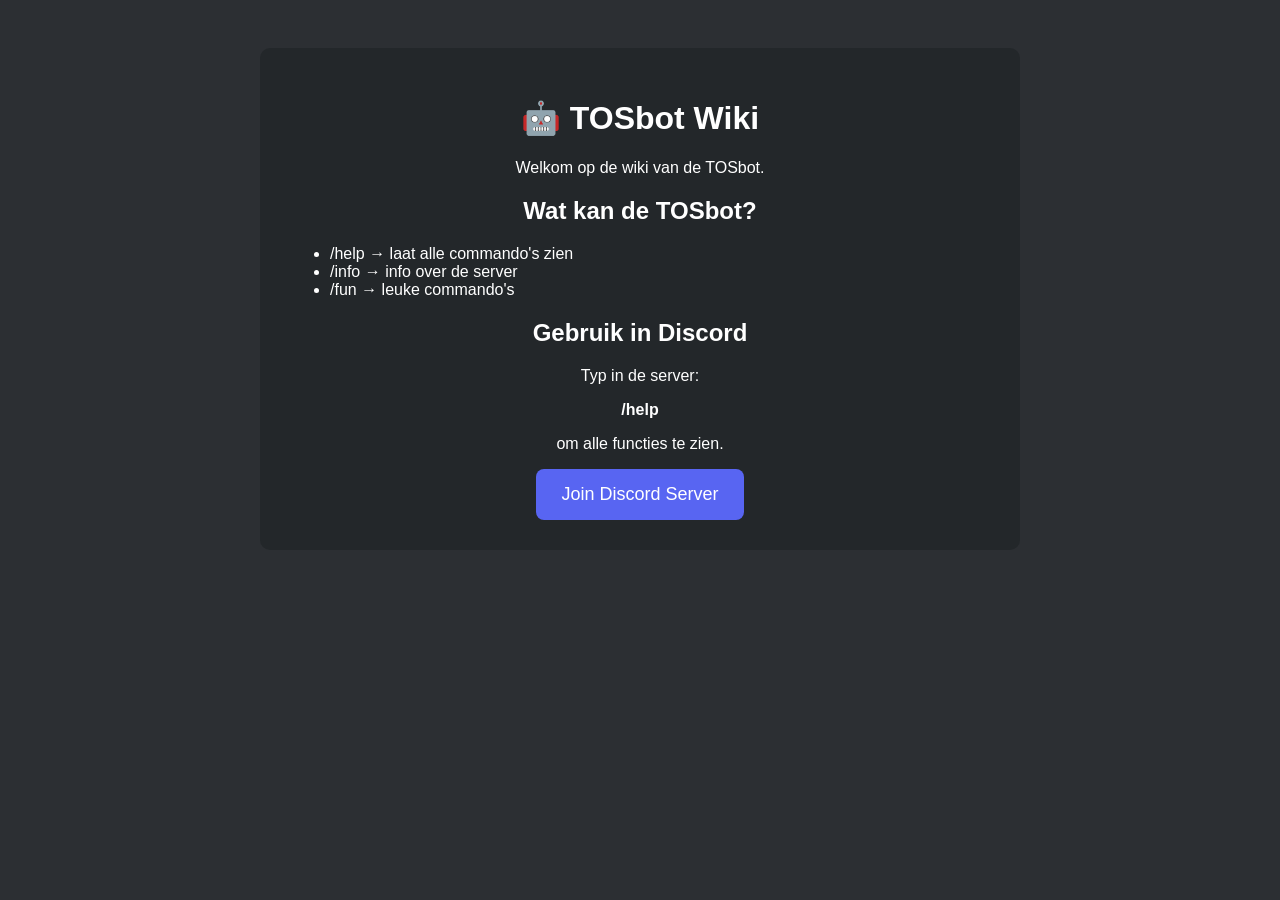
==== index.html @ 9c4ed3f4 "Create index.html" ====
<!DOCTYPE html>
<html>
<head>
<title>Mijn Discord Bot</title>
<style>
body{
font-family: Arial;
background:#2c2f33;
color:white;
text-align:center;
padding:40px;
}
.box{
background:#23272a;
padding:30px;
border-radius:10px;
max-width:700px;
margin:auto;
}
button{
background:#5865F2;
color:white;
border:none;
padding:15px 25px;
font-size:18px;
border-radius:8px;
cursor:pointer;
}
</style>
</head>

<body>

<div class="box">
<h1>🤖 TOSbot Wiki</h1>

<p>Welkom op de wiki van de TOSbot.</p>

<h2>Wat kan de TOSbot?</h2>

<ul style="text-align:left">
<li>/help → laat alle commando's zien</li>
<li>/info → info over de server</li>
<li>/fun → leuke commando's</li>
</ul>

<h2>Gebruik in Discord</h2>

<p>Typ in de server:</p>

<b>/help</b>

<p>om alle functies te zien.</p>

<button onclick="window.location.href='https://discord.gg/JOUWLINK'">
Join Discord Server
</button>

</div>

</body>
</html>
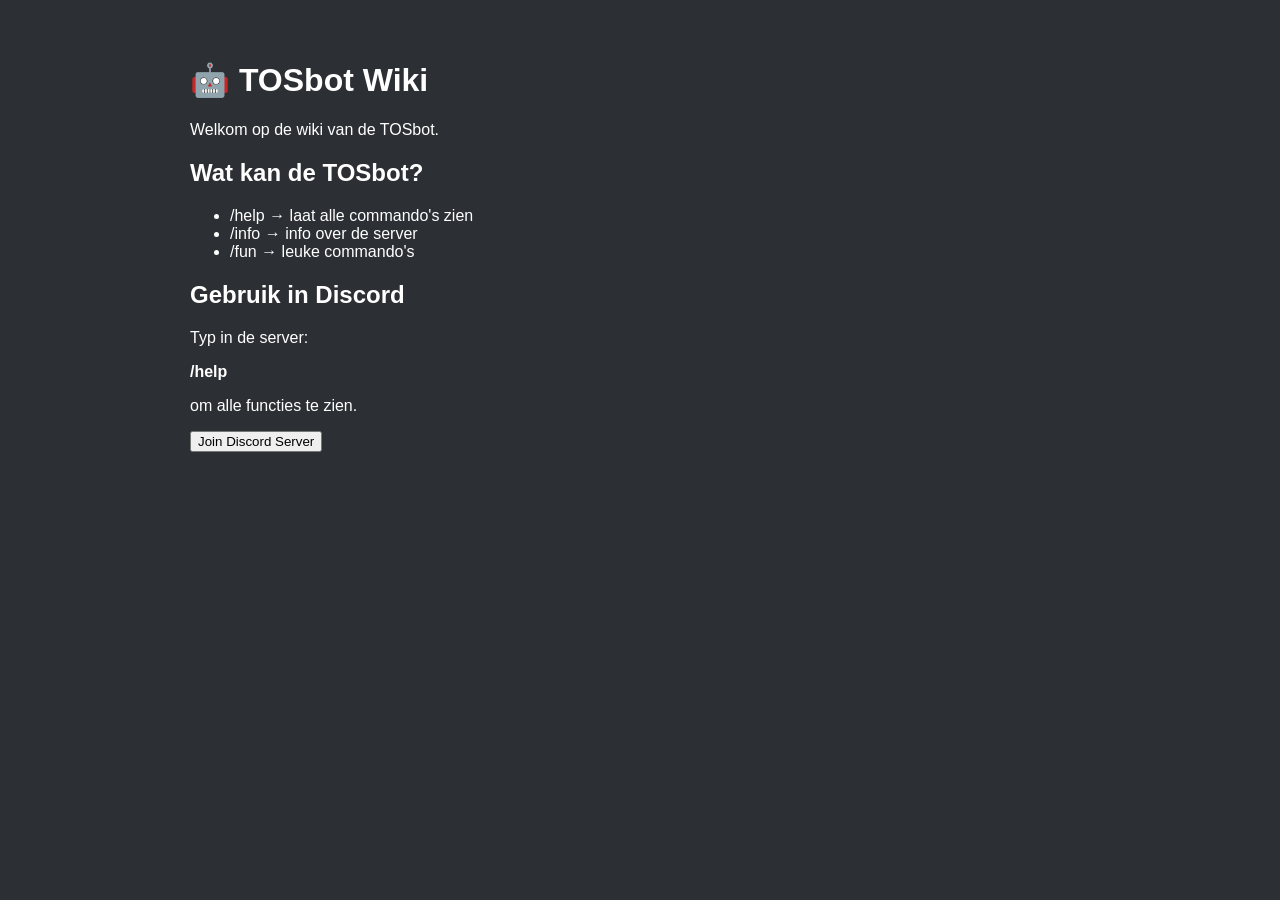
==== commit c51fe21b: "css toepassen" ====
--- a/index.html
+++ b/index.html
@@ -2,31 +2,7 @@
 <html>
 <head>
 <title>Mijn Discord Bot</title>
-<style>
-body{
-font-family: Arial;
-background:#2c2f33;
-color:white;
-text-align:center;
-padding:40px;
-}
-.box{
-background:#23272a;
-padding:30px;
-border-radius:10px;
-max-width:700px;
-margin:auto;
-}
-button{
-background:#5865F2;
-color:white;
-border:none;
-padding:15px 25px;
-font-size:18px;
-border-radius:8px;
-cursor:pointer;
-}
-</style>
+<link rel="stylesheet" href="../style.css">
 </head>
 
 <body>
--- a/style.css
+++ b/style.css
@@ -0,0 +1,20 @@
+body{
+font-family:Arial;
+background:#2c2f33;
+color:white;
+max-width:900px;
+margin:auto;
+padding:40px;
+}
+
+a{
+color:#5865F2;
+text-decoration:none;
+}
+
+.rolebox{
+background:#23272a;
+padding:20px;
+border-radius:10px;
+margin:20px 0;
+}
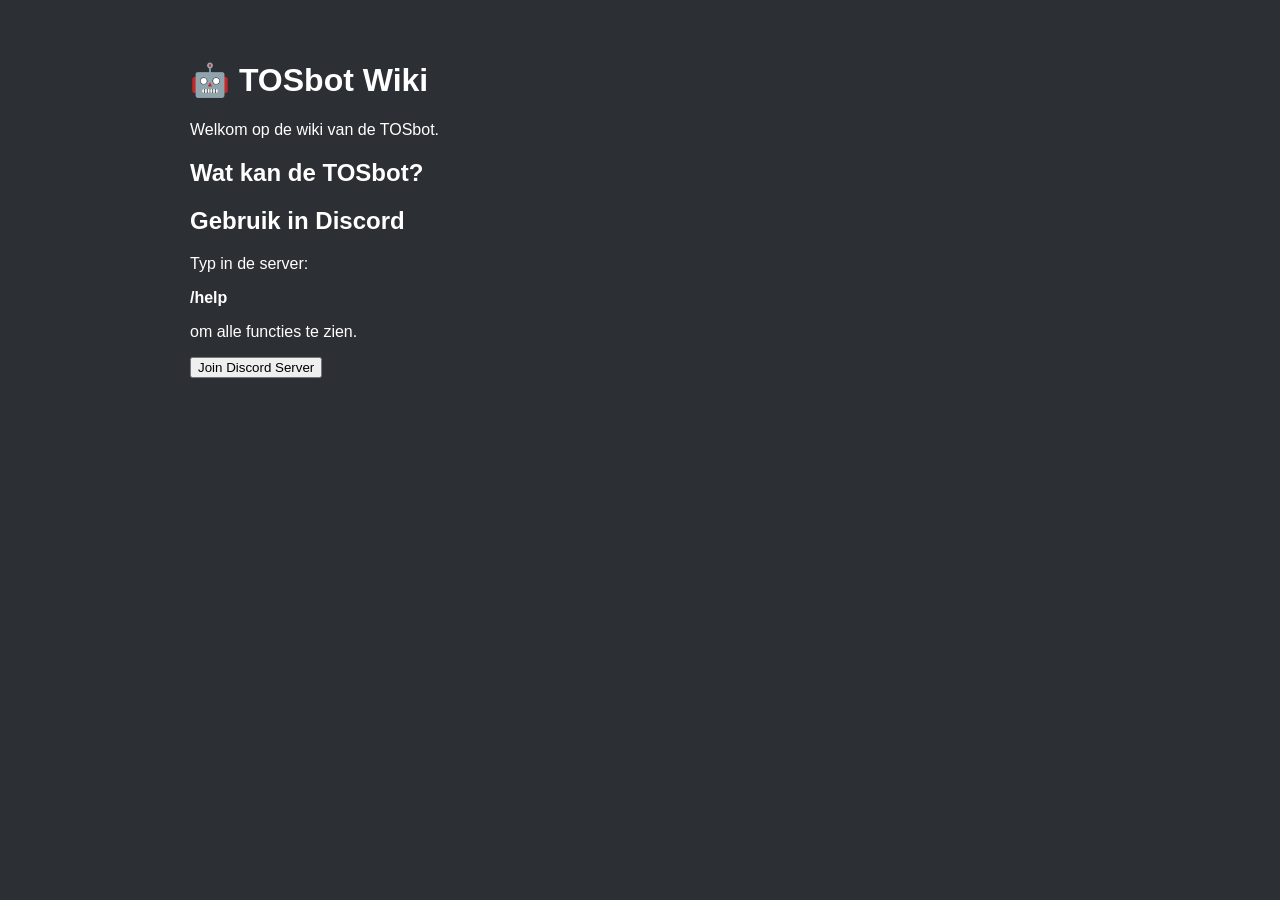
==== commit 51cc4836: "test" ====
--- a/index.html
+++ b/index.html
@@ -14,11 +14,6 @@
 
 <h2>Wat kan de TOSbot?</h2>
 
-<ul style="text-align:left">
-<li>/help → laat alle commando's zien</li>
-<li>/info → info over de server</li>
-<li>/fun → leuke commando's</li>
-</ul>
 
 <h2>Gebruik in Discord</h2>
 
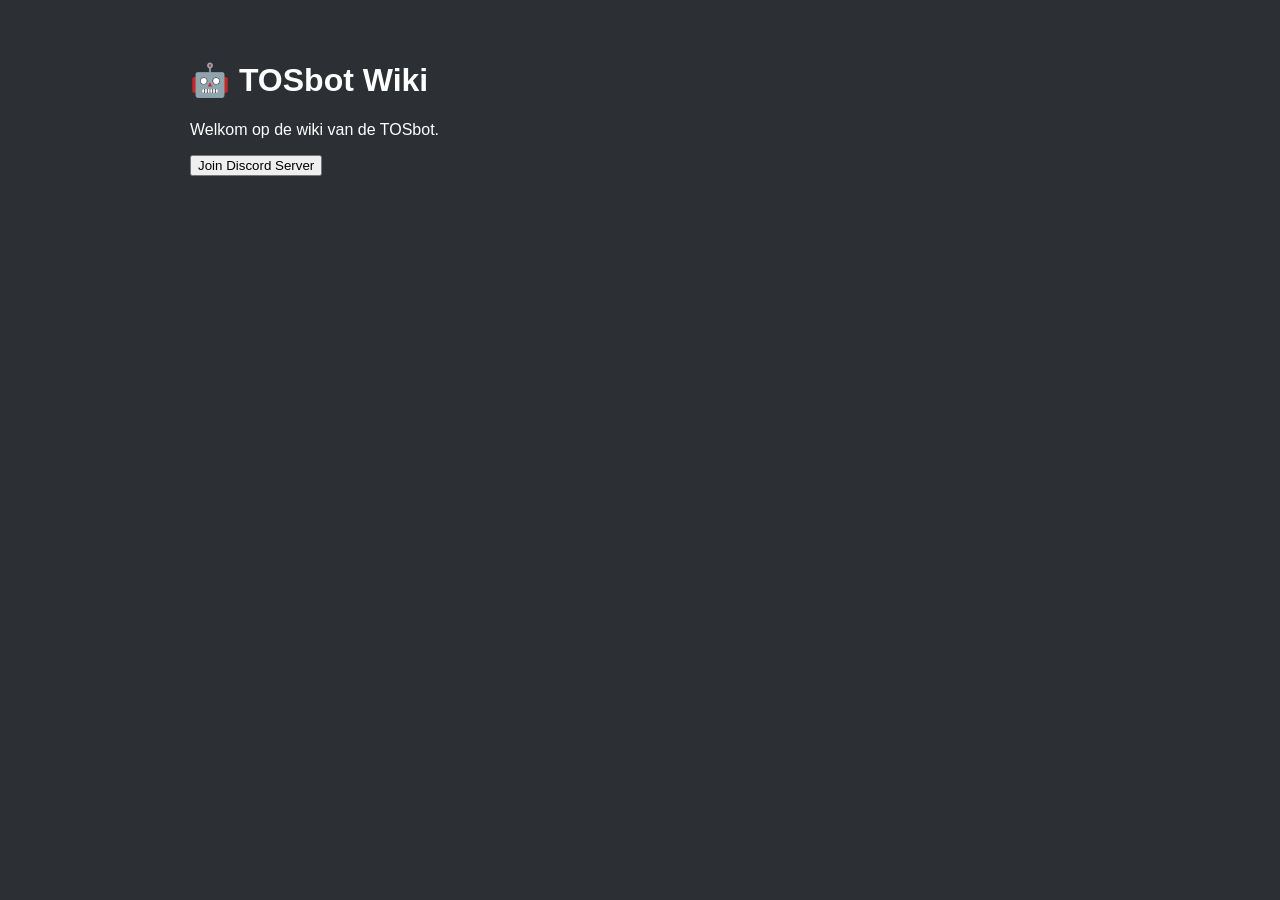
==== commit 1b0901df: "homepage" ====
--- a/index.html
+++ b/index.html
@@ -1,8 +1,8 @@
 <!DOCTYPE html>
 <html>
 <head>
-<title>Mijn Discord Bot</title>
-<link rel="stylesheet" href="../style.css">
+<title>TOSbot website</title>
+<link rel="stylesheet" href="/css/style.css">
 </head>
 
 <body>
@@ -12,18 +12,7 @@
 
 <p>Welkom op de wiki van de TOSbot.</p>
 
-<h2>Wat kan de TOSbot?</h2>
-
-
-<h2>Gebruik in Discord</h2>
-
-<p>Typ in de server:</p>
-
-<b>/help</b>
-
-<p>om alle functies te zien.</p>
-
-<button onclick="window.location.href='https://discord.gg/JOUWLINK'">
+<button onclick="window.location.href='https://discord.com/channels/726029067916148776'">
 Join Discord Server
 </button>
 
--- a/css/style.css
+++ b/css/style.css
@@ -0,0 +1,20 @@
+body{
+font-family:Arial;
+background:#2c2f33;
+color:white;
+max-width:900px;
+margin:auto;
+padding:40px;
+}
+
+a{
+color:#5865F2;
+text-decoration:none;
+}
+
+.rolebox{
+background:#23272a;
+padding:20px;
+border-radius:10px;
+margin:20px 0;
+}
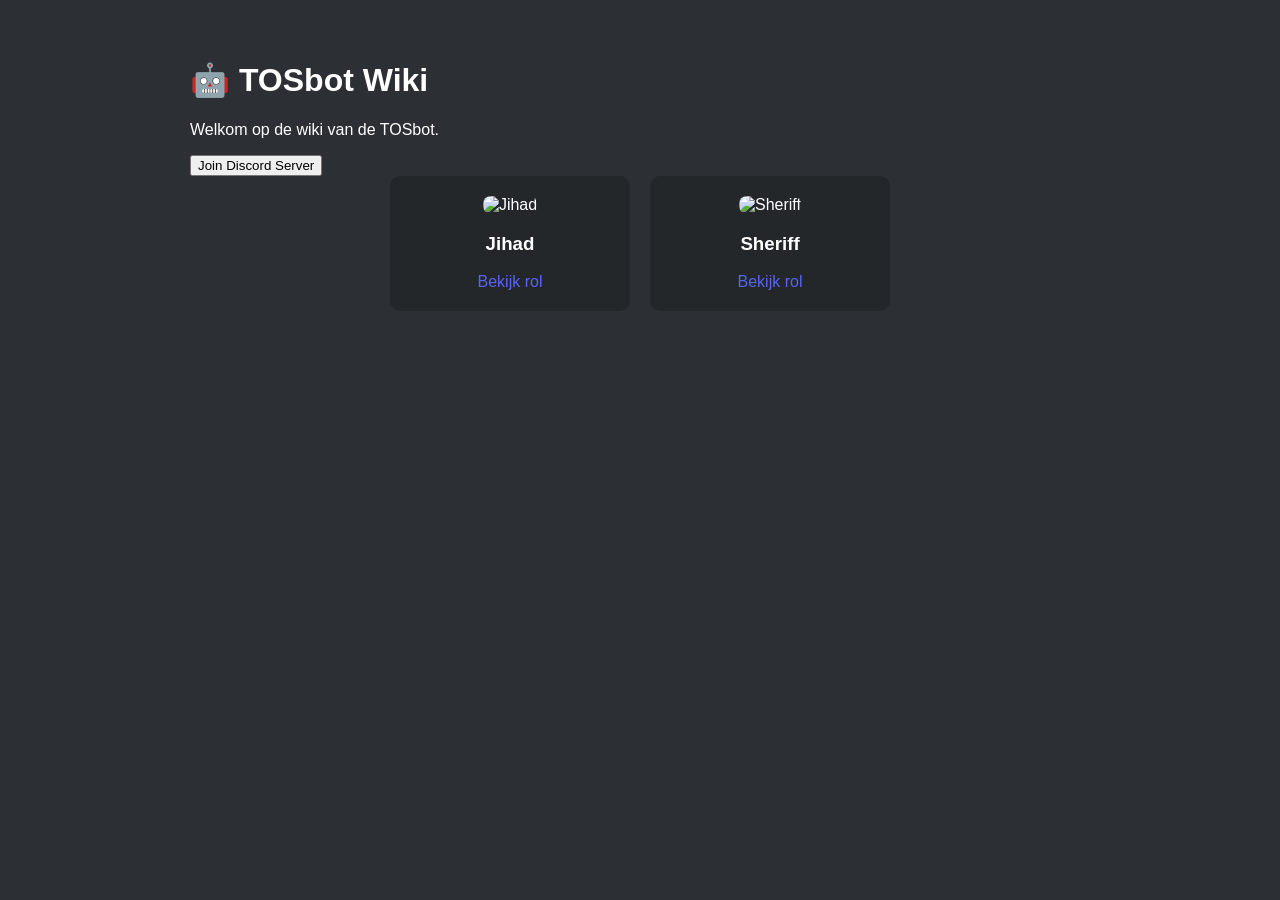
==== commit 64f100b1: "update" ====
--- a/index.html
+++ b/index.html
@@ -2,7 +2,7 @@
 <html>
 <head>
 <title>TOSbot website</title>
-<link rel="stylesheet" href="/css/style.css">
+<link rel="stylesheet" href="css/style.css">
 </head>
 
 <body>
@@ -12,11 +12,26 @@
 
 <p>Welkom op de wiki van de TOSbot.</p>
 
-<button onclick="window.location.href='https://discord.com/channels/726029067916148776'">
+<button onclick="window.open('https://discord.com/channels/726029067916148776', '_blank')">
 Join Discord Server
 </button>
 
 </div>
 
+<div class="roles-overview">
+  <div class="role-card">
+    <img src="images/jihad.png" alt="Jihad">
+    <h3>Jihad</h3>
+    <a href="roles/jihad.html">Bekijk rol</a>
+  </div>
+
+  <div class="role-card">
+    <img src="images/sheriff.png" alt="Sheriff">
+    <h3>Sheriff</h3>
+    <a href="roles/sheriff.html">Bekijk rol</a>
+  </div>
+
+  <!-- Voeg hier meer rollen toe -->
+</div>
 </body>
 </html>
--- a/css/style.css
+++ b/css/style.css
@@ -17,4 +17,36 @@
 padding:20px;
 border-radius:10px;
 margin:20px 0;
+}
+
+.roles-overview {
+  display: flex;
+  flex-wrap: wrap;
+  gap: 20px;
+  justify-content: center;
+}
+
+.role-card {
+  background:#23272a;
+  border-radius:10px;
+  padding:20px;
+  width:200px;
+  text-align:center;
+  transition: transform 0.2s;
+}
+
+.role-card:hover {
+  transform: scale(1.05);
+}
+
+.role-card img {
+  max-width:100%;
+  border-radius:8px;
+}
+
+.role-card a {
+  display:block;
+  margin-top:10px;
+  color:#5865F2;
+  text-decoration:none;
 }
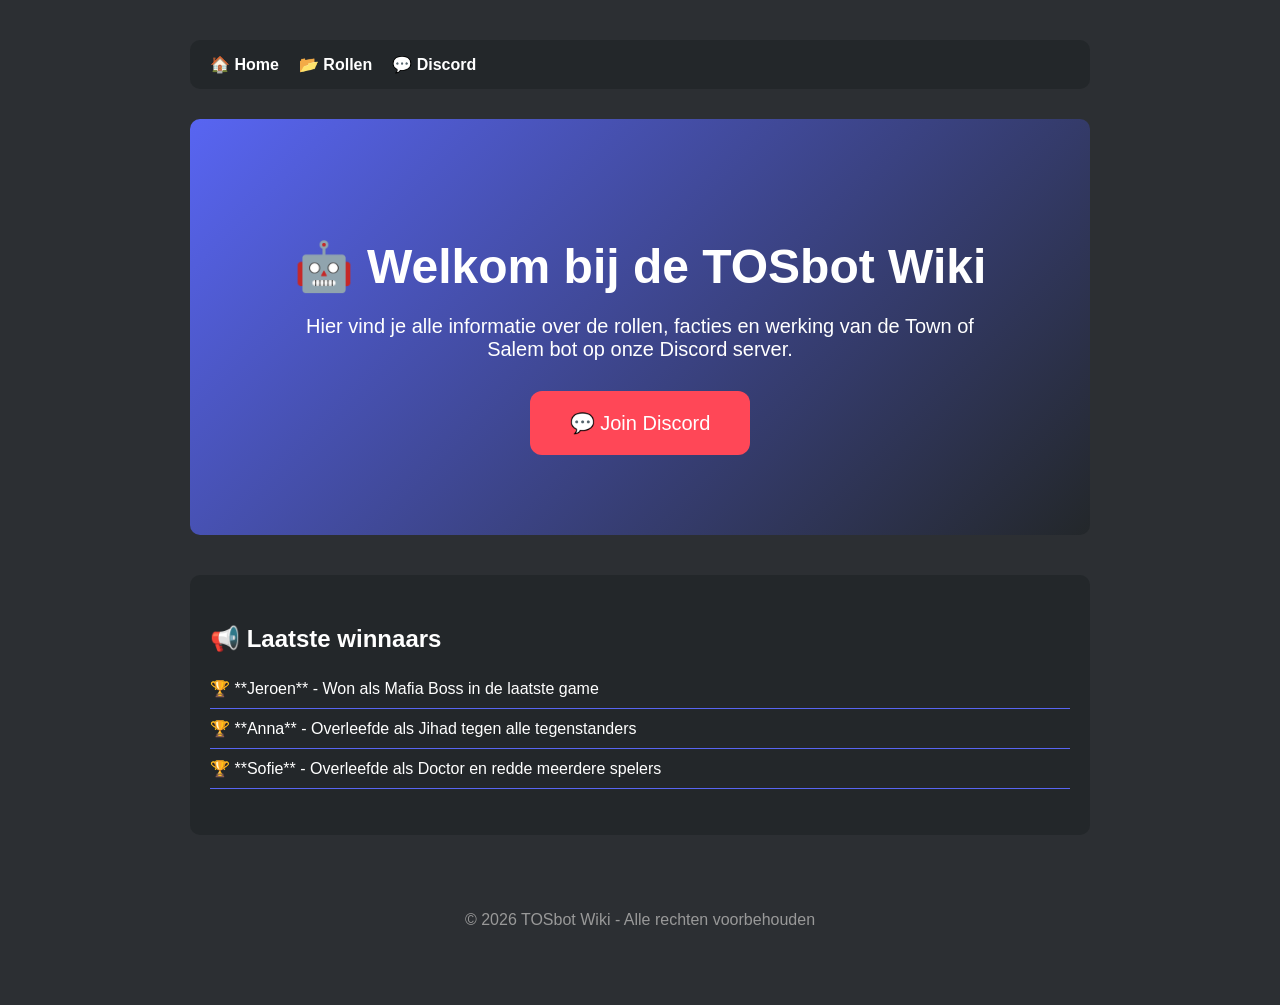
==== commit 4a151b8e: "nieuwe landingpage" ====
--- a/index.html
+++ b/index.html
@@ -1,37 +1,40 @@
 <!DOCTYPE html>
-<html>
+<html lang="nl">
 <head>
-<title>TOSbot website</title>
+<meta charset="UTF-8">
+<title>TOSbot Wiki</title>
 <link rel="stylesheet" href="css/style.css">
 </head>
-
 <body>
 
-<div class="box">
-<h1>🤖 TOSbot Wiki</h1>
+<!-- Navigatie -->
+<nav class="navbar">
+  <a href="index.html">🏠 Home</a>
+  <a href="roles/index.html">📂 Rollen</a>
+  <a href="https://discord.com/channels/726029067916148776" target="_blank">💬 Discord</a>
+</nav>
 
-<p>Welkom op de wiki van de TOSbot.</p>
+<!-- Hero / Intro sectie -->
+<section class="hero">
+  <h1>🤖 Welkom bij de TOSbot Wiki</h1>
+  <p>Hier vind je alle informatie over de rollen, facties en werking van de Town of Salem bot op onze Discord server.</p>
+  <button onclick="window.open('https://discord.com/channels/726029067916148776', '_blank')">💬 Join Discord</button>
+</section>
 
-<button onclick="window.open('https://discord.com/channels/726029067916148776', '_blank')">
-Join Discord Server
-</button>
+<!-- Nieuwsoverzicht -->
+<section class="news">
+  <h2>📢 Laatste winnaars</h2>
+  <ul>
+    <li>🏆 **Jeroen** - Won als Mafia Boss in de laatste game</li>
+    <li>🏆 **Anna** - Overleefde als Jihad tegen alle tegenstanders</li>
+    <li>🏆 **Sofie** - Overleefde als Doctor en redde meerdere spelers</li>
+  </ul>
+</section>
 
-</div>
+<!-- Footer / info -->
+<footer>
+  <p>&copy; 2026 TOSbot Wiki - Alle rechten voorbehouden</p>
+</footer>
 
-<div class="roles-overview">
-  <div class="role-card">
-    <img src="images/jihad.png" alt="Jihad">
-    <h3>Jihad</h3>
-    <a href="roles/jihad.html">Bekijk rol</a>
-  </div>
-
-  <div class="role-card">
-    <img src="images/sheriff.png" alt="Sheriff">
-    <h3>Sheriff</h3>
-    <a href="roles/sheriff.html">Bekijk rol</a>
-  </div>
-
-  <!-- Voeg hier meer rollen toe -->
-</div>
 </body>
-</html>
+</html>
--- a/css/style.css
+++ b/css/style.css
@@ -49,4 +49,91 @@
   margin-top:10px;
   color:#5865F2;
   text-decoration:none;
+}
+
+.navbar {
+  display: flex;
+  gap: 20px;
+  background: #23272a;
+  padding: 15px 20px;
+  border-radius: 10px;
+  margin-bottom: 30px;
+}
+
+.navbar a {
+  color: #ffffff;
+  text-decoration: none;
+  font-weight: bold;
+  font-size: 16px;
+  transition: color 0.2s;
+}
+
+.navbar a:hover {
+  color: #5865F2;
+}
+
+/* Hero sectie */
+.hero {
+  background: linear-gradient(135deg, #5865F2, #23272a);
+  color: white;
+  text-align: center;
+  padding: 80px 20px;
+  border-radius: 10px;
+  margin-bottom: 40px;
+}
+
+.hero h1 {
+  font-size: 48px;
+  margin-bottom: 20px;
+}
+
+.hero p {
+  font-size: 20px;
+  max-width: 700px;
+  margin: 0 auto 30px;
+}
+
+.hero button {
+  background: #ff4757;
+  color: white;
+  border: none;
+  padding: 20px 40px;
+  font-size: 20px;
+  border-radius: 12px;
+  cursor: pointer;
+  transition: transform 0.2s, background 0.2s;
+}
+
+.hero button:hover {
+  transform: scale(1.05);
+  background: #e84118;
+}
+
+/* Nieuwsoverzicht */
+.news {
+  background: #23272a;
+  padding: 30px 20px;
+  border-radius: 10px;
+  margin-bottom: 40px;
+}
+
+.news h2 {
+  margin-bottom: 15px;
+}
+
+.news ul {
+  list-style: none;
+  padding-left: 0;
+}
+
+.news ul li {
+  padding: 10px 0;
+  border-bottom: 1px solid #5865F2;
+}
+
+/* Footer */
+footer {
+  text-align: center;
+  color: #999;
+  padding: 20px 0;
 }
